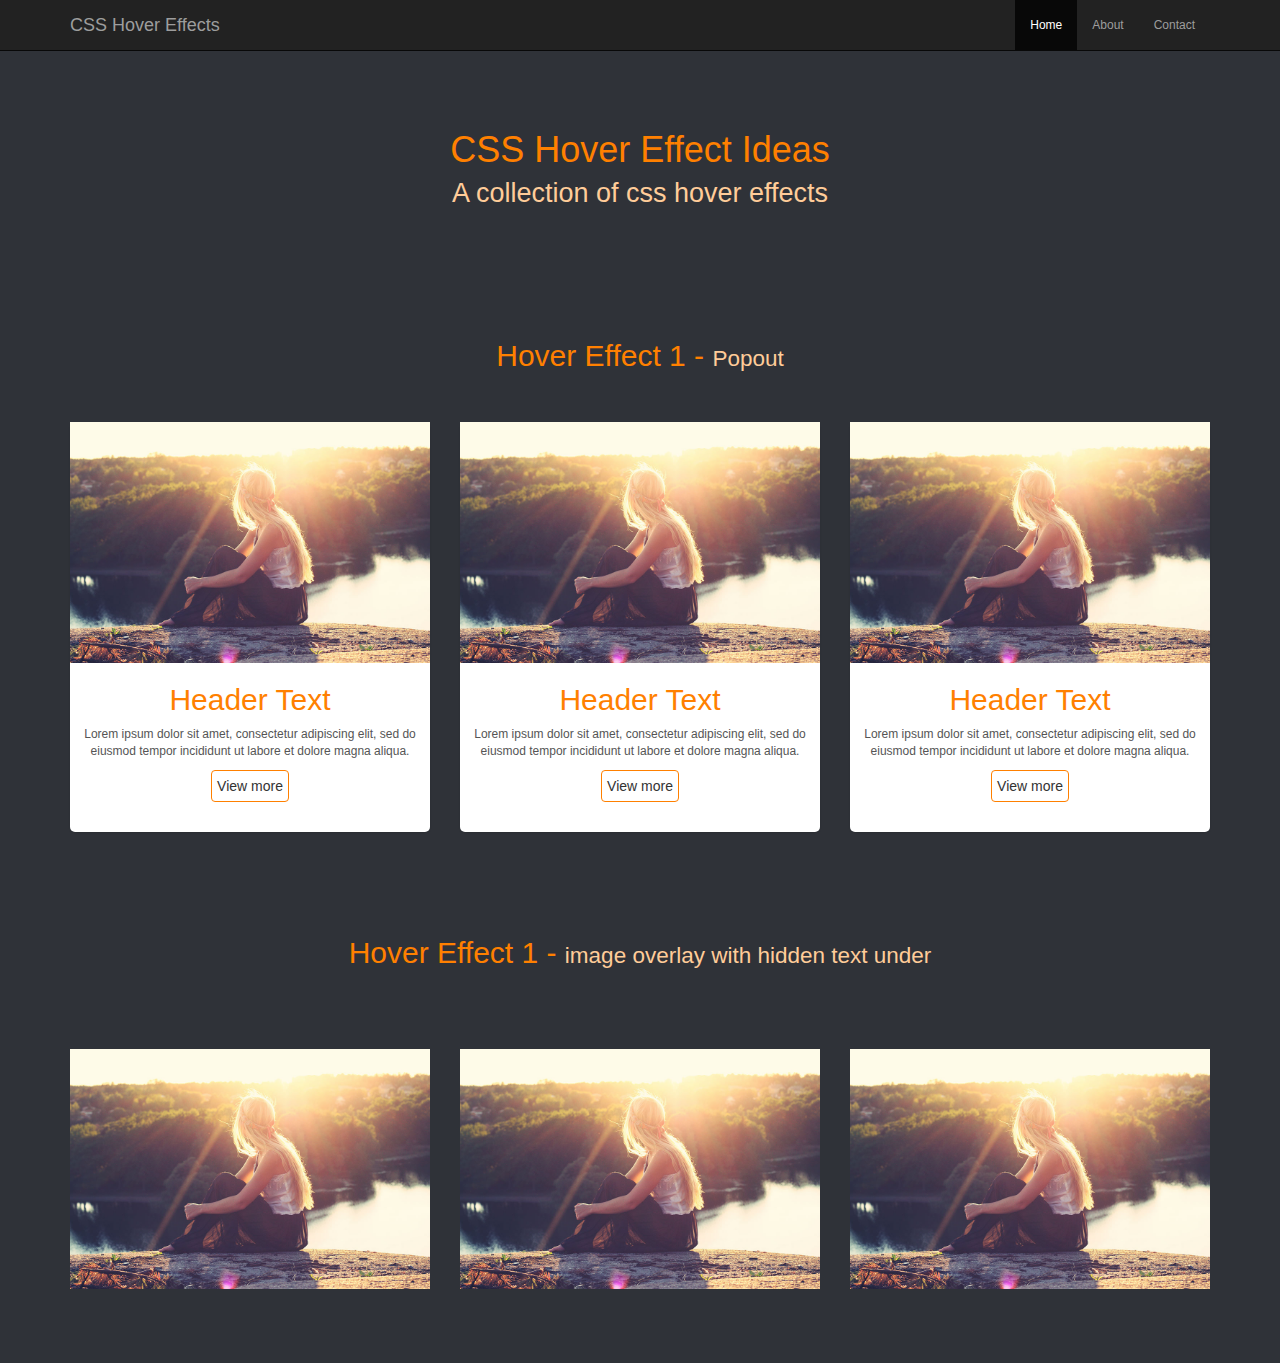
==== index.html @ 120ad602 "new" ====
<!DOCTYPE html>
<html lang="en">
  <head>
    <meta charset="utf-8">
    <meta http-equiv="X-UA-Compatible" content="IE=edge">
    <meta name="viewport" content="width=device-width, initial-scale=1">

    <title>CSS Hover Effects</title>

    <link href="css/bootstrap.min.css" rel="stylesheet">
    <link href="css/theme.css" rel="stylesheet">

  </head>
  <body>

    <nav class="navbar navbar-inverse navbar-fixed-top">
      <div class="container">
        <div class="navbar-header">
          <button type="button" class="navbar-toggle" data-toggle="collapse" data-target="#myNavbar">
            <span class="icon-bar"></span>
            <span class="icon-bar"></span>
            <span class="icon-bar"></span>
          </button>
          <a class="navbar-brand" href="#">CSS Hover Effects</a>
        </div>
        <div class="collapse navbar-collapse" id="myNavbar">
          <ul class="nav navbar-nav pull-right">
            <li class="active"><a href="index.html">Home</a></li>
            <li><a href="about.html">About</a></li>
            <li><a href="#">Contact</a></li>
          </ul>
        </div>
      </div>
    </nav>

    <header>
      <div class="container">
        <h1>CSS Hover Effect Ideas <br><small>A collection of css hover effects</small></h1>
      </div>
    </header>

    <div class="container">

        <section class="hoverEffects">
          <div class="row">

            <!-- Effect 1 -->
            <div class="header">
              <h2>Hover Effect 1 - <small>Popout</small></h2>
            </div>

            <div class="col-sm-4">
              <figure class="effect_1">
                <img src="img/girl.jpg">
                <figcaption class="overlay">
                  <h2>Header Text</h2>
                  <p>Lorem ipsum dolor sit amet, consectetur adipiscing elit, sed do eiusmod tempor incididunt ut labore et dolore magna aliqua.</p>
                  <p><a class="btn btn-default" href="#">View more</a></p>
                </figcaption>
              </figure>
            </div>

            <div class="col-sm-4">
              <figure class="effect_1">
                <img src="img/girl.jpg">
                <figcaption class="overlay">
                  <h2>Header Text</h2>
                  <p>Lorem ipsum dolor sit amet, consectetur adipiscing elit, sed do eiusmod tempor incididunt ut labore et dolore magna aliqua.</p>
                  <p><a class="btn btn-default" href="#">View more</a></p>
                </figcaption>
              </figure>
            </div>

            <div class="col-sm-4">
              <figure class="effect_1">
                <img src="img/girl.jpg">
                <figcaption class="overlay">
                  <h2>Header Text</h2>
                  <p>Lorem ipsum dolor sit amet, consectetur adipiscing elit, sed do eiusmod tempor incididunt ut labore et dolore magna aliqua.</p>
                  <p><a class="btn btn-default" href="#">View more</a></p>
                </figcaption>
              </figure>
            </div>

          </div>
        </section>

        <section class="hoverEffects">
          <div class="row">

            <!-- Effect 1 -->
            <div class="header">
              <h2>Hover Effect 1 - <small>image overlay with hidden text under</small></h2>
            </div>

            <div class="col-sm-4">
              <figure class="effect_2">
                <img src="img/girl.jpg">
                <figcaption class="context">
                  <div class="content">
                    <h2>Header Text</h2>
                    <p>Lorem ipsum dolor sit amet, consectetur adipiscing elit, sed do eiusmod tempor incididunt ut labore et dolore magna aliqua.</p>
                    <p><a class="btn btn-default" href="#">View more</a></p>
                  </div>
                </figcaption>
              </figure>
            </div>

            <div class="col-sm-4">
              <figure class="effect_2">
                <img src="img/girl.jpg">
                <figcaption class="context">
                  <div class="content">
                    <h2>Header Text</h2>
                    <p>Lorem ipsum dolor sit amet, consectetur adipiscing elit, sed do eiusmod tempor incididunt ut labore et dolore magna aliqua.</p>
                    <p><a class="btn btn-default" href="#">View more</a></p>
                  </div>
                </figcaption>
              </figure>
            </div>

            <div class="col-sm-4">
              <figure class="effect_2">
                <img src="img/girl.jpg">
                <figcaption class="context">
                  <div class="content">
                    <h2>Header Text</h2>
                    <p>Lorem ipsum dolor sit amet, consectetur adipiscing elit, sed do eiusmod tempor incididunt ut labore et dolore magna aliqua.</p>
                    <p><a class="btn btn-default" href="#">View more</a></p>
                  </div>
                </figcaption>
              </figure>
            </div>

          </div>
        </section>

    </div><!-- /.container -->


    <!-- Bootstrap core JavaScript
    ================================================== -->
    <!-- Placed at the end of the document so the pages load faster -->
    <script src="https://ajax.googleapis.com/ajax/libs/jquery/1.11.3/jquery.min.js"></script>
    <script>window.jQuery || document.write('<script src="js/jquery.min.js"><\/script>')</script>
    <script src="js/bootstrap.min.js"></script>

  </body>
</html>
---- css/theme.css ----
/**
 * Created by barkers on 22/06/16.
 */
html {
  font-size: 16px;
  /* base font size */ }

body {
  padding-top: 50px;
  background-color: #2f3238;
  font-size: 75%;
  /* font em = 12px */ }

header, .header {
  text-align: center;
  padding-top: 60px;
  padding-bottom: 40px; }
  header h1,
  header h2,
  header h3,
  header h4,
  header h5,
  header h6, .header h1,
  .header h2,
  .header h3,
  .header h4,
  .header h5,
  .header h6 {
    text-align: center;
    color: #ff8000; }
  header h1, .header h1 {
    font-size: 3em;
    /* font em = 36px */ }
  header h2, .header h2 {
    font-size: 2.5em;
    /* font em = 30px */ }
  header h3, .header h3 {
    font-size: 2em;
    /* font em = 24px */ }
  header h4, .header h4 {
    font-size: 1.5em; }
  header h5, .header h5 {
    font-size: 1.167em;
    /* font em = 14px */ }
  header h6, .header h6 {
    font-size: 1em;
    /* font em = 12px */ }
  header small, .header small {
    color: #ffcc99;
    font-size: 75%; }
  header p, .header p {
    color: #ff8000;
    font-size: 1em; }

header, .header {
  text-align: center;
  padding-top: 60px;
  padding-bottom: 40px; }
  header h1,
  header h2,
  header h3,
  header h4,
  header h5,
  header h6, .header h1,
  .header h2,
  .header h3,
  .header h4,
  .header h5,
  .header h6 {
    text-align: center;
    color: #ff8000; }
  header h1, .header h1 {
    font-size: 3em;
    /* font em = 36px */ }
  header h2, .header h2 {
    font-size: 2.5em;
    /* font em = 30px */ }
  header h3, .header h3 {
    font-size: 2em;
    /* font em = 24px */ }
  header h4, .header h4 {
    font-size: 1.5em; }
  header h5, .header h5 {
    font-size: 1.167em;
    /* font em = 14px */ }
  header h6, .header h6 {
    font-size: 1em;
    /* font em = 12px */ }
  header small, .header small {
    color: #ffcc99;
    font-size: 75%; }
  header p, .header p {
    color: #ff8000;
    font-size: 1em; }

/*
 * Hover Effect
 */
/* styling */
figure {
  text-align: center;
  padding-bottom: 20px; }
  figure h2 {
    color: #ff8000; }
  figure p {
    color: #555; }
  figure img {
    width: 100%;
    height: 100%; }
  figure .btn {
    border: solid 1px #ff8000;
    background-color: transparent;
    padding: 5px; }
    figure .btn:hover {
      background-color: #ff8000;
      border: none;
      color: #fff; }

/*
 *  Popping Effect
 */
.effect_1 {
  position: relative;
  display: inline-block;
  width: 100%;
  height: 100%;
  background-color: #fff;
  border-radius: 5px;
  box-shadow: 0 1px 2px rgba(0, 0, 0, 0.1);
  -webkit-transition: all 0.6s cubic-bezier(0.165, 0.84, 0.44, 1);
  transition: all 0.6s cubic-bezier(0.165, 0.84, 0.44, 1); }

.effect_1::after {
  content: "";
  border-radius: 5px;
  position: absolute;
  z-index: -1;
  top: 0;
  left: 0;
  width: 100%;
  height: 100%;
  box-shadow: 0 5px 15px rgba(0, 0, 0, 0.3);
  opacity: 0;
  -webkit-transition: all 0.6s cubic-bezier(0.165, 0.84, 0.44, 1);
  transition: all 0.6s cubic-bezier(0.165, 0.84, 0.44, 1); }

.effect_1:hover {
  -webkit-transform: scale(1.1, 1.1);
  transform: scale(1.1, 1.1); }

.effect_1:hover::after {
  opacity: 1; }

/*
 *  Overlay Effect
 */
.effect_2 {
  position: relative;
  overflow: hidden;
  margin-top: 30px;
  margin-bottom: 30px; }

.effect_2:hover img {
  transform: scale(1.1);
  -webkit-transform: scale(1.1);
  -moz-transform: scale(1.1);
  -ms-transform: scale(1.1); }

.effect_2 img {
  width: 100%;
  height: auto;
  display: block;
  position: relative;
  transition: all 0.7s ease;
  -webkit-transition: all 0.7s ease;
  -moz-transition: all 0.7s ease; }

.effect_2 .context {
  width: 100%;
  height: 100%;
  top: 0;
  left: 0;
  display: table-cell;
  position: absolute;
  text-align: center;
  vertical-align: middle;
  opacity: 0;
  background: #ffa64d;
  transition: all 0.7s ease-in-out;
  -webkit-transition: all 0.7s ease-in-out;
  -moz-transition: all 0.7s ease-in-out; }

.effect_2 .context:hover {
  opacity: 1; }

.effect_2 .context .content {
  position: absolute;
  top: 10%;
  left: 0;
  width: 100%;
  padding: 0 10px; }

.effect_2 .context h3 {
  color: #fefefe; }

.effect_2 .context p {
  color: #fefefe;
  font-size: 14px; }

.effect_2 .context .btn {
  display: inline-block;
  text-decoration: none;
  padding: 6px 12px;
  font-size: 14px;
  text-transform: uppercase;
  color: #fefefe;
  border: 1px solid #ff8000;
  margin-top: 4em;
  background-color: transparent;
  transform: translateY(-50px);
  transition: all 0.2s ease-in-out; }

.effect_2 .context .btn:hover {
  box-shadow: 0 0 5px #fefefe; }

.hoverEffects {
  margin-bottom: 1.5rem; }

.about-content p {
  color: #fefefe;
  font-size: 1.167em; }

/*# sourceMappingURL=theme.css.map */
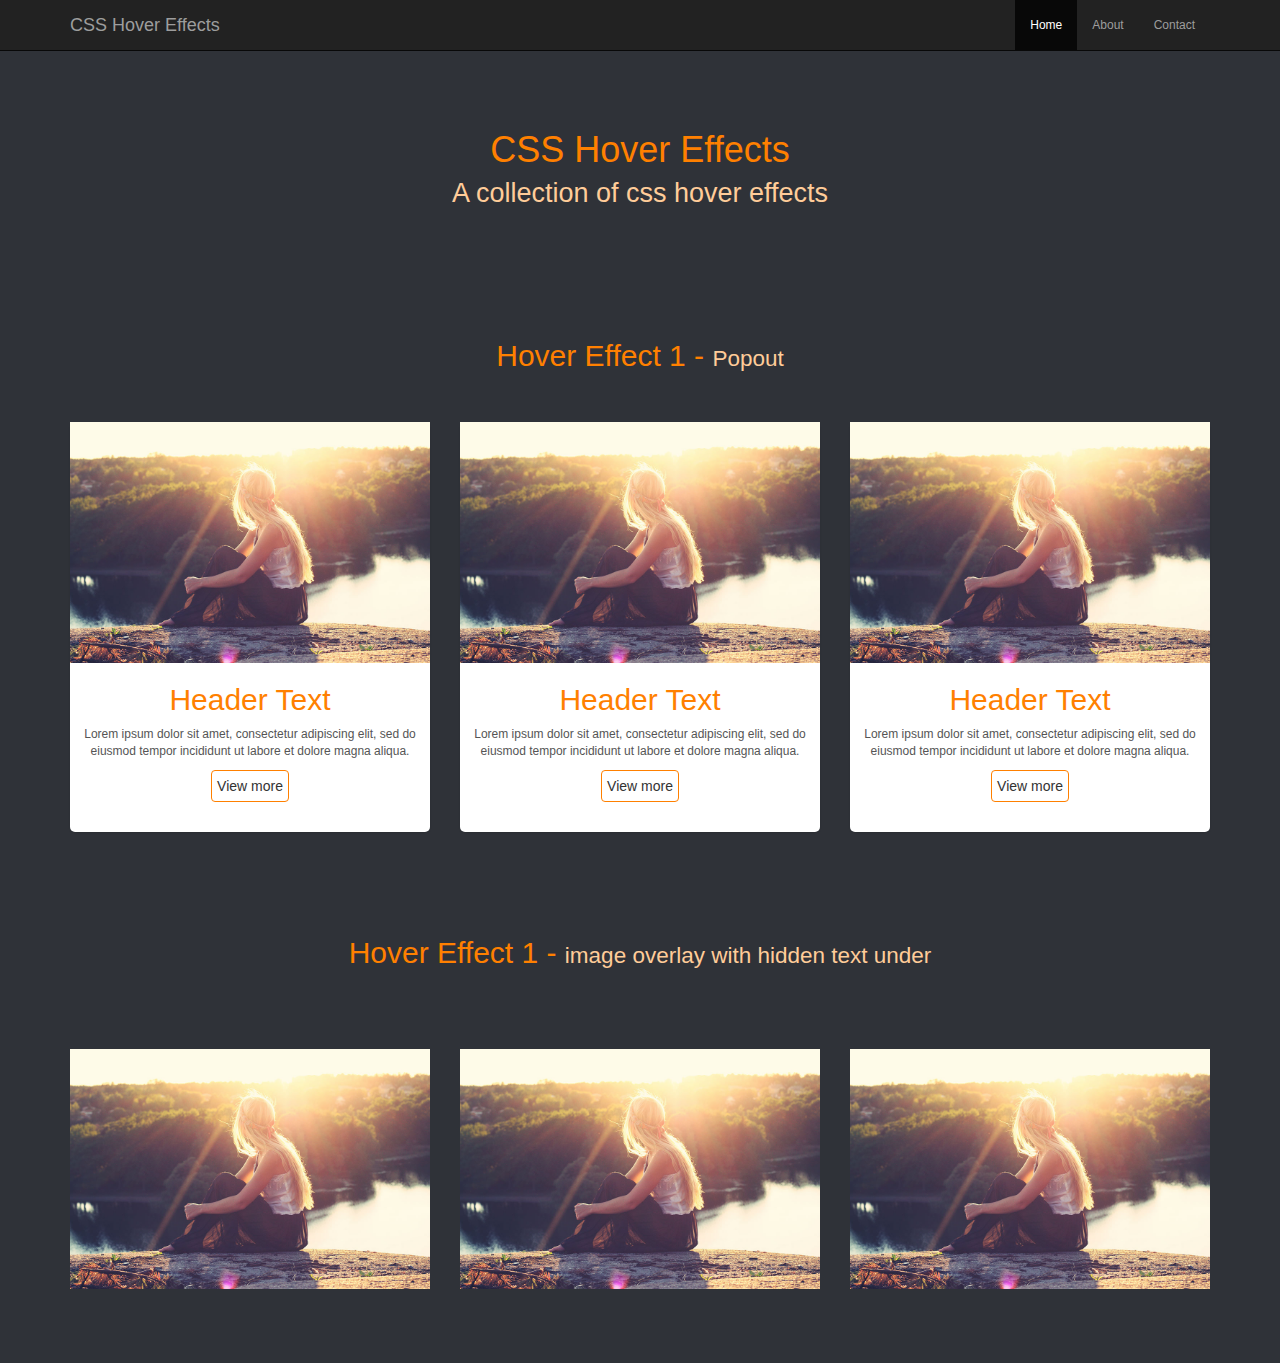
==== commit 017994ac: "a set of CSS Hover Effects" ====
--- a/index.html
+++ b/index.html
@@ -9,6 +9,7 @@
 
     <link href="css/bootstrap.min.css" rel="stylesheet">
     <link href="css/theme.css" rel="stylesheet">
+    <link href="css/hovereffect.css" rel="stylesheet">
 
   </head>
   <body>
@@ -35,7 +36,7 @@
 
     <header>
       <div class="container">
-        <h1>CSS Hover Effect Ideas <br><small>A collection of css hover effects</small></h1>
+        <h1>CSS Hover Effects<br><small>A collection of css hover effects</small></h1>
       </div>
     </header>
 
--- a/css/theme.css
+++ b/css/theme.css
@@ -52,177 +52,6 @@
     color: #ff8000;
     font-size: 1em; }
 
-header, .header {
-  text-align: center;
-  padding-top: 60px;
-  padding-bottom: 40px; }
-  header h1,
-  header h2,
-  header h3,
-  header h4,
-  header h5,
-  header h6, .header h1,
-  .header h2,
-  .header h3,
-  .header h4,
-  .header h5,
-  .header h6 {
-    text-align: center;
-    color: #ff8000; }
-  header h1, .header h1 {
-    font-size: 3em;
-    /* font em = 36px */ }
-  header h2, .header h2 {
-    font-size: 2.5em;
-    /* font em = 30px */ }
-  header h3, .header h3 {
-    font-size: 2em;
-    /* font em = 24px */ }
-  header h4, .header h4 {
-    font-size: 1.5em; }
-  header h5, .header h5 {
-    font-size: 1.167em;
-    /* font em = 14px */ }
-  header h6, .header h6 {
-    font-size: 1em;
-    /* font em = 12px */ }
-  header small, .header small {
-    color: #ffcc99;
-    font-size: 75%; }
-  header p, .header p {
-    color: #ff8000;
-    font-size: 1em; }
-
-/*
- * Hover Effect
- */
-/* styling */
-figure {
-  text-align: center;
-  padding-bottom: 20px; }
-  figure h2 {
-    color: #ff8000; }
-  figure p {
-    color: #555; }
-  figure img {
-    width: 100%;
-    height: 100%; }
-  figure .btn {
-    border: solid 1px #ff8000;
-    background-color: transparent;
-    padding: 5px; }
-    figure .btn:hover {
-      background-color: #ff8000;
-      border: none;
-      color: #fff; }
-
-/*
- *  Popping Effect
- */
-.effect_1 {
-  position: relative;
-  display: inline-block;
-  width: 100%;
-  height: 100%;
-  background-color: #fff;
-  border-radius: 5px;
-  box-shadow: 0 1px 2px rgba(0, 0, 0, 0.1);
-  -webkit-transition: all 0.6s cubic-bezier(0.165, 0.84, 0.44, 1);
-  transition: all 0.6s cubic-bezier(0.165, 0.84, 0.44, 1); }
-
-.effect_1::after {
-  content: "";
-  border-radius: 5px;
-  position: absolute;
-  z-index: -1;
-  top: 0;
-  left: 0;
-  width: 100%;
-  height: 100%;
-  box-shadow: 0 5px 15px rgba(0, 0, 0, 0.3);
-  opacity: 0;
-  -webkit-transition: all 0.6s cubic-bezier(0.165, 0.84, 0.44, 1);
-  transition: all 0.6s cubic-bezier(0.165, 0.84, 0.44, 1); }
-
-.effect_1:hover {
-  -webkit-transform: scale(1.1, 1.1);
-  transform: scale(1.1, 1.1); }
-
-.effect_1:hover::after {
-  opacity: 1; }
-
-/*
- *  Overlay Effect
- */
-.effect_2 {
-  position: relative;
-  overflow: hidden;
-  margin-top: 30px;
-  margin-bottom: 30px; }
-
-.effect_2:hover img {
-  transform: scale(1.1);
-  -webkit-transform: scale(1.1);
-  -moz-transform: scale(1.1);
-  -ms-transform: scale(1.1); }
-
-.effect_2 img {
-  width: 100%;
-  height: auto;
-  display: block;
-  position: relative;
-  transition: all 0.7s ease;
-  -webkit-transition: all 0.7s ease;
-  -moz-transition: all 0.7s ease; }
-
-.effect_2 .context {
-  width: 100%;
-  height: 100%;
-  top: 0;
-  left: 0;
-  display: table-cell;
-  position: absolute;
-  text-align: center;
-  vertical-align: middle;
-  opacity: 0;
-  background: #ffa64d;
-  transition: all 0.7s ease-in-out;
-  -webkit-transition: all 0.7s ease-in-out;
-  -moz-transition: all 0.7s ease-in-out; }
-
-.effect_2 .context:hover {
-  opacity: 1; }
-
-.effect_2 .context .content {
-  position: absolute;
-  top: 10%;
-  left: 0;
-  width: 100%;
-  padding: 0 10px; }
-
-.effect_2 .context h3 {
-  color: #fefefe; }
-
-.effect_2 .context p {
-  color: #fefefe;
-  font-size: 14px; }
-
-.effect_2 .context .btn {
-  display: inline-block;
-  text-decoration: none;
-  padding: 6px 12px;
-  font-size: 14px;
-  text-transform: uppercase;
-  color: #fefefe;
-  border: 1px solid #ff8000;
-  margin-top: 4em;
-  background-color: transparent;
-  transform: translateY(-50px);
-  transition: all 0.2s ease-in-out; }
-
-.effect_2 .context .btn:hover {
-  box-shadow: 0 0 5px #fefefe; }
-
 .hoverEffects {
   margin-bottom: 1.5rem; }
 
--- a/css/hovereffect.css
+++ b/css/hovereffect.css
@@ -0,0 +1,172 @@
+header, .header {
+  text-align: center;
+  padding-top: 60px;
+  padding-bottom: 40px; }
+  header h1,
+  header h2,
+  header h3,
+  header h4,
+  header h5,
+  header h6, .header h1,
+  .header h2,
+  .header h3,
+  .header h4,
+  .header h5,
+  .header h6 {
+    text-align: center;
+    color: #ff8000; }
+  header h1, .header h1 {
+    font-size: 3em;
+    /* font em = 36px */ }
+  header h2, .header h2 {
+    font-size: 2.5em;
+    /* font em = 30px */ }
+  header h3, .header h3 {
+    font-size: 2em;
+    /* font em = 24px */ }
+  header h4, .header h4 {
+    font-size: 1.5em; }
+  header h5, .header h5 {
+    font-size: 1.167em;
+    /* font em = 14px */ }
+  header h6, .header h6 {
+    font-size: 1em;
+    /* font em = 12px */ }
+  header small, .header small {
+    color: #ffcc99;
+    font-size: 75%; }
+  header p, .header p {
+    color: #ff8000;
+    font-size: 1em; }
+
+/*
+ * Hover Effect
+ */
+/* styling */
+figure {
+  text-align: center;
+  padding-bottom: 20px; }
+  figure h2 {
+    color: #ff8000; }
+  figure p {
+    color: #555; }
+  figure img {
+    width: 100%;
+    height: 100%; }
+  figure .btn {
+    border: solid 1px #ff8000;
+    background-color: transparent;
+    padding: 5px; }
+    figure .btn:hover {
+      background-color: #ff8000;
+      border: none;
+      color: #fff; }
+
+/*
+ *  Popping Effect
+ */
+.effect_1 {
+  position: relative;
+  display: inline-block;
+  width: 100%;
+  height: 100%;
+  background-color: #fff;
+  border-radius: 5px;
+  box-shadow: 0 1px 2px rgba(0, 0, 0, 0.1);
+  -webkit-transition: all 0.6s cubic-bezier(0.165, 0.84, 0.44, 1);
+  transition: all 0.6s cubic-bezier(0.165, 0.84, 0.44, 1); }
+
+.effect_1::after {
+  content: "";
+  border-radius: 5px;
+  position: absolute;
+  z-index: -1;
+  top: 0;
+  left: 0;
+  width: 100%;
+  height: 100%;
+  box-shadow: 0 5px 15px rgba(0, 0, 0, 0.3);
+  opacity: 0;
+  -webkit-transition: all 0.6s cubic-bezier(0.165, 0.84, 0.44, 1);
+  transition: all 0.6s cubic-bezier(0.165, 0.84, 0.44, 1); }
+
+.effect_1:hover {
+  -webkit-transform: scale(1.1, 1.1);
+  transform: scale(1.1, 1.1); }
+
+.effect_1:hover::after {
+  opacity: 1; }
+
+/*
+ *  Overlay Effect
+ */
+.effect_2 {
+  position: relative;
+  overflow: hidden;
+  margin-top: 30px;
+  margin-bottom: 30px; }
+
+.effect_2:hover img {
+  transform: scale(1.1);
+  -webkit-transform: scale(1.1);
+  -moz-transform: scale(1.1);
+  -ms-transform: scale(1.1); }
+
+.effect_2 img {
+  width: 100%;
+  height: auto;
+  display: block;
+  position: relative;
+  transition: all 0.7s ease;
+  -webkit-transition: all 0.7s ease;
+  -moz-transition: all 0.7s ease; }
+
+.effect_2 .context {
+  width: 100%;
+  height: 100%;
+  top: 0;
+  left: 0;
+  display: table-cell;
+  position: absolute;
+  text-align: center;
+  vertical-align: middle;
+  opacity: 0;
+  background: #ffa64d;
+  transition: all 0.7s ease-in-out;
+  -webkit-transition: all 0.7s ease-in-out;
+  -moz-transition: all 0.7s ease-in-out; }
+
+.effect_2 .context:hover {
+  opacity: 1; }
+
+.effect_2 .context .content {
+  position: absolute;
+  top: 10%;
+  left: 0;
+  width: 100%;
+  padding: 0 10px; }
+
+.effect_2 .context h3 {
+  color: #fefefe; }
+
+.effect_2 .context p {
+  color: #fefefe;
+  font-size: 14px; }
+
+.effect_2 .context .btn {
+  display: inline-block;
+  text-decoration: none;
+  padding: 6px 12px;
+  font-size: 14px;
+  text-transform: uppercase;
+  color: #fefefe;
+  border: 1px solid #ff8000;
+  margin-top: 4em;
+  background-color: transparent;
+  transform: translateY(-50px);
+  transition: all 0.2s ease-in-out; }
+
+.effect_2 .context .btn:hover {
+  box-shadow: 0 0 5px #fefefe; }
+
+/*# sourceMappingURL=hovereffect.css.map */
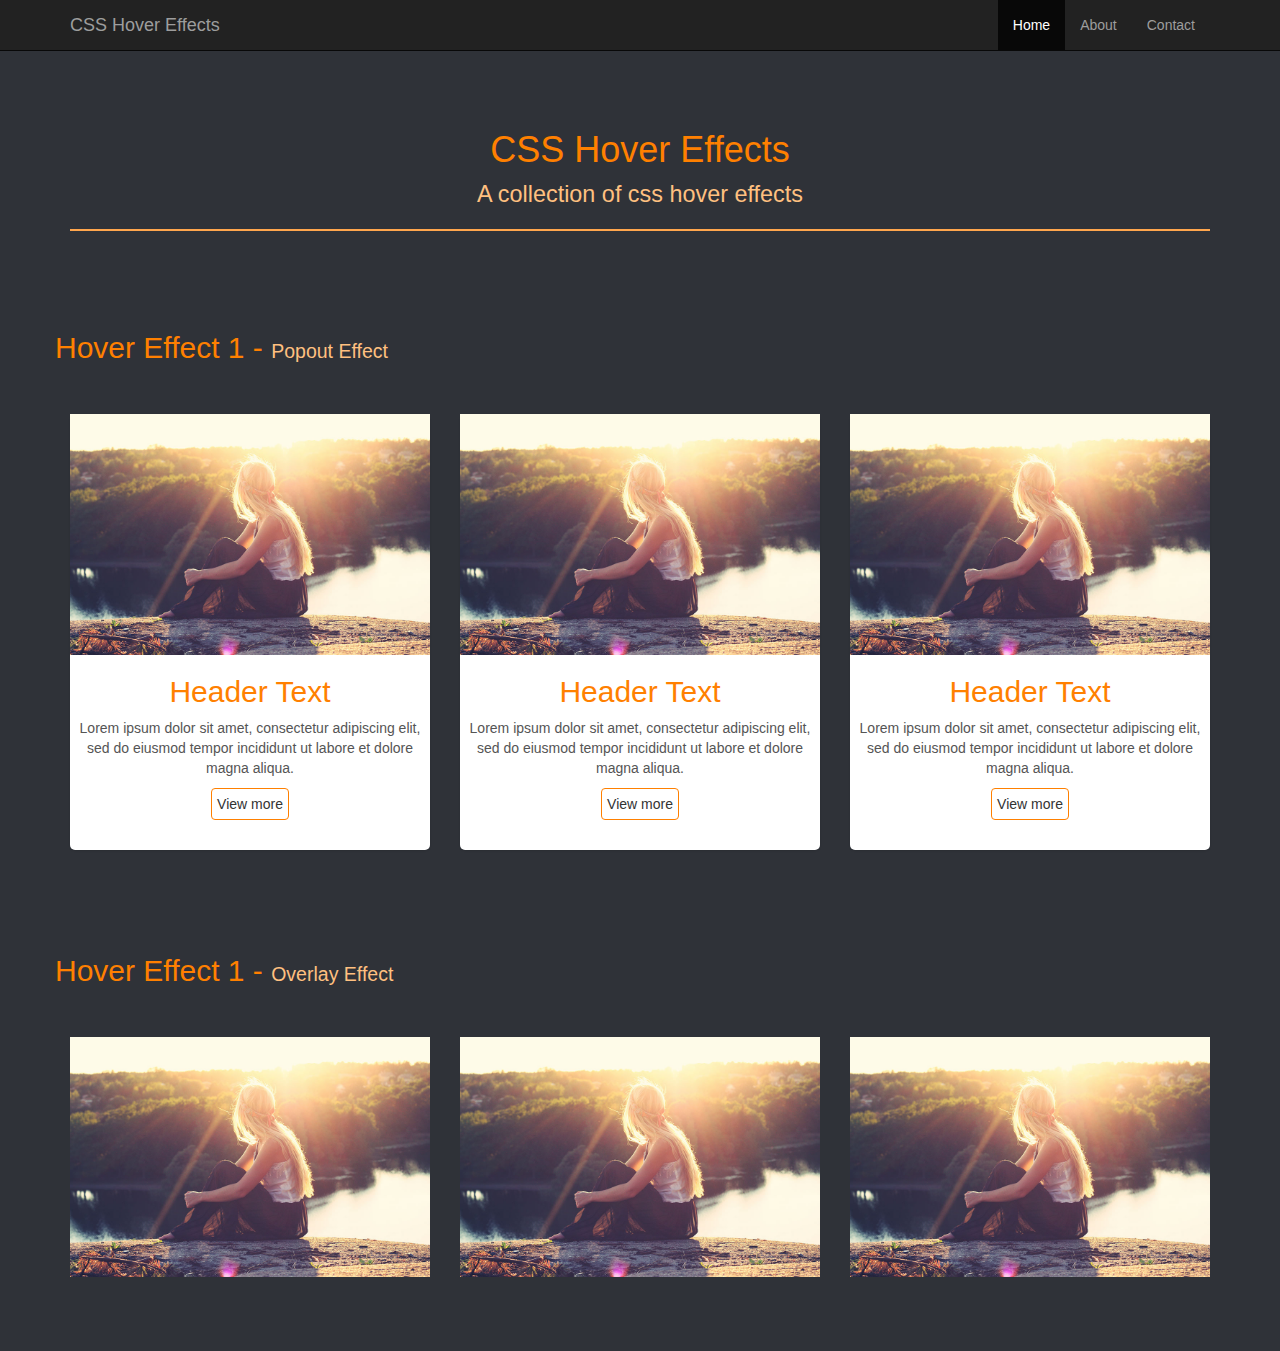
==== commit bfffc3ee: "changes to scss and css styling, minor changes to index.html and about.html and updated README.md" ====
--- a/index.html
+++ b/index.html
@@ -37,7 +37,9 @@
     <header>
       <div class="container">
         <h1>CSS Hover Effects<br><small>A collection of css hover effects</small></h1>
+        <hr>
       </div>
+
     </header>
 
     <div class="container">
@@ -47,7 +49,7 @@
 
             <!-- Effect 1 -->
             <div class="header">
-              <h2>Hover Effect 1 - <small>Popout</small></h2>
+              <h2>Hover Effect 1 - <small>Popout Effect</small></h2>
             </div>
 
             <div class="col-sm-4">
@@ -91,7 +93,7 @@
 
             <!-- Effect 1 -->
             <div class="header">
-              <h2>Hover Effect 1 - <small>image overlay with hidden text under</small></h2>
+              <h2>Hover Effect 1 - <small>Overlay Effect</small></h2>
             </div>
 
             <div class="col-sm-4">
--- a/css/theme.css
+++ b/css/theme.css
@@ -1,5 +1,5 @@
 /**
- * Created by barkers on 22/06/16.
+ * Created by Snap Web Designs on 22/06/16.
  */
 html {
   font-size: 16px;
@@ -7,56 +7,37 @@
 
 body {
   padding-top: 50px;
-  background-color: #2f3238;
-  font-size: 75%;
-  /* font em = 12px */ }
+  background-color: #2f3238; }
 
-header, .header {
+body {
+  background-color: #2f3238; }
+
+header {
   text-align: center;
   padding-top: 60px;
-  padding-bottom: 40px; }
-  header h1,
-  header h2,
-  header h3,
-  header h4,
-  header h5,
-  header h6, .header h1,
-  .header h2,
-  .header h3,
-  .header h4,
-  .header h5,
-  .header h6 {
-    text-align: center;
-    color: #ff8000; }
-  header h1, .header h1 {
-    font-size: 3em;
-    /* font em = 36px */ }
-  header h2, .header h2 {
-    font-size: 2.5em;
-    /* font em = 30px */ }
-  header h3, .header h3 {
-    font-size: 2em;
-    /* font em = 24px */ }
-  header h4, .header h4 {
-    font-size: 1.5em; }
-  header h5, .header h5 {
-    font-size: 1.167em;
-    /* font em = 14px */ }
-  header h6, .header h6 {
-    font-size: 1em;
-    /* font em = 12px */ }
-  header small, .header small {
-    color: #ffcc99;
-    font-size: 75%; }
-  header p, .header p {
+  color: #ff8000; }
+  header small {
+    color: #ffc080; }
+  header p {
     color: #ff8000;
-    font-size: 1em; }
+    font-size: 14px; }
 
 .hoverEffects {
   margin-bottom: 1.5rem; }
 
+.header {
+  text-align: left;
+  padding-top: 60px;
+  padding-bottom: 40px;
+  color: #ff8000; }
+  .header small {
+    color: #ffc080; }
+
+hr {
+  border: 1px solid #ffa64d; }
+
 .about-content p {
   color: #fefefe;
-  font-size: 1.167em; }
+  font-size: 17.5px; }
 
 /*# sourceMappingURL=theme.css.map */
--- a/css/hovereffect.css
+++ b/css/hovereffect.css
@@ -1,47 +1,7 @@
-header, .header {
-  text-align: center;
-  padding-top: 60px;
-  padding-bottom: 40px; }
-  header h1,
-  header h2,
-  header h3,
-  header h4,
-  header h5,
-  header h6, .header h1,
-  .header h2,
-  .header h3,
-  .header h4,
-  .header h5,
-  .header h6 {
-    text-align: center;
-    color: #ff8000; }
-  header h1, .header h1 {
-    font-size: 3em;
-    /* font em = 36px */ }
-  header h2, .header h2 {
-    font-size: 2.5em;
-    /* font em = 30px */ }
-  header h3, .header h3 {
-    font-size: 2em;
-    /* font em = 24px */ }
-  header h4, .header h4 {
-    font-size: 1.5em; }
-  header h5, .header h5 {
-    font-size: 1.167em;
-    /* font em = 14px */ }
-  header h6, .header h6 {
-    font-size: 1em;
-    /* font em = 12px */ }
-  header small, .header small {
-    color: #ffcc99;
-    font-size: 75%; }
-  header p, .header p {
-    color: #ff8000;
-    font-size: 1em; }
+/**
+ * Created by Snap Web Designs on 22/06/16.
+ */
 
-/*
- * Hover Effect
- */
 /* styling */
 figure {
   text-align: center;
@@ -63,8 +23,10 @@
       color: #fff; }
 
 /*
- *  Popping Effect
- */
+* Hover Effect
+*/
+
+/* Popup Effect */
 .effect_1 {
   position: relative;
   display: inline-block;
@@ -97,13 +59,10 @@
 .effect_1:hover::after {
   opacity: 1; }
 
-/*
- *  Overlay Effect
- */
+/* Overlay Effect */
 .effect_2 {
   position: relative;
   overflow: hidden;
-  margin-top: 30px;
   margin-bottom: 30px; }
 
 .effect_2:hover img {
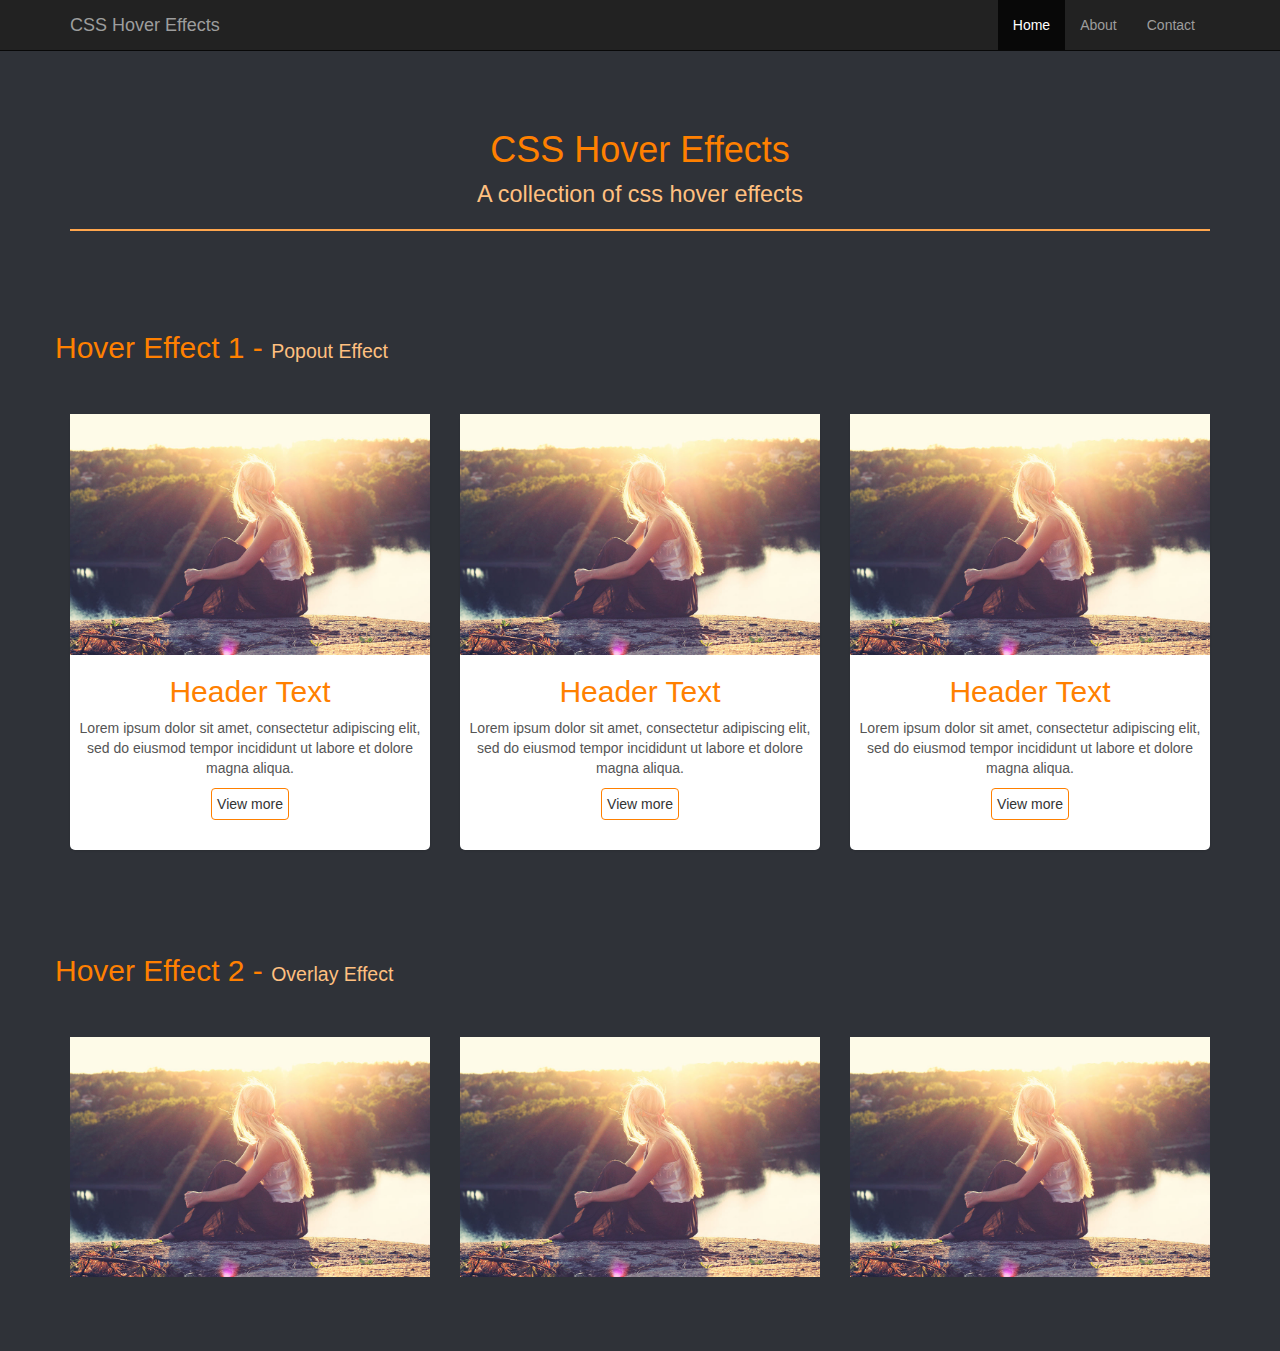
==== commit e7e520e2: "Update index.html" ====
--- a/index.html
+++ b/index.html
@@ -91,9 +91,9 @@
         <section class="hoverEffects">
           <div class="row">
 
-            <!-- Effect 1 -->
+            <!-- Effect 2 -->
             <div class="header">
-              <h2>Hover Effect 1 - <small>Overlay Effect</small></h2>
+              <h2>Hover Effect 2 - <small>Overlay Effect</small></h2>
             </div>
 
             <div class="col-sm-4">
@@ -149,4 +149,4 @@
     <script src="js/bootstrap.min.js"></script>
 
   </body>
-</html>+</html>
